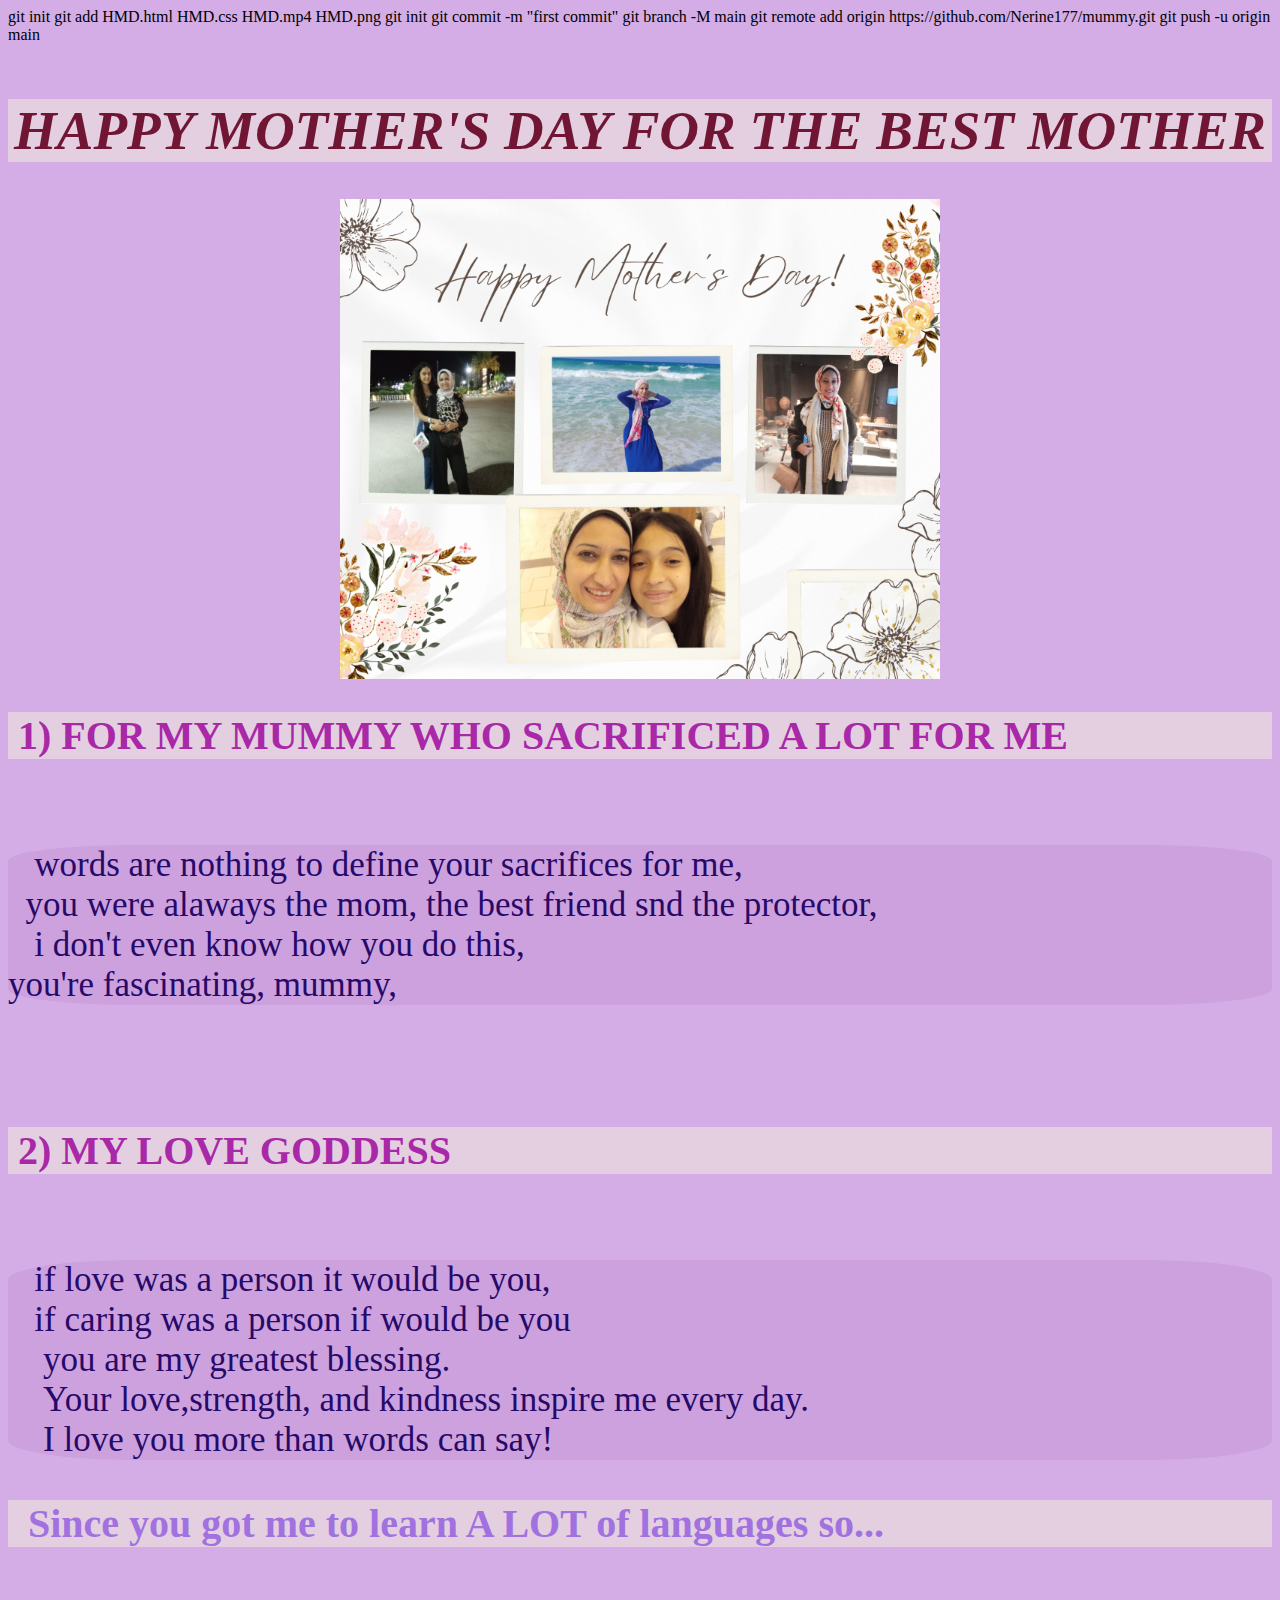
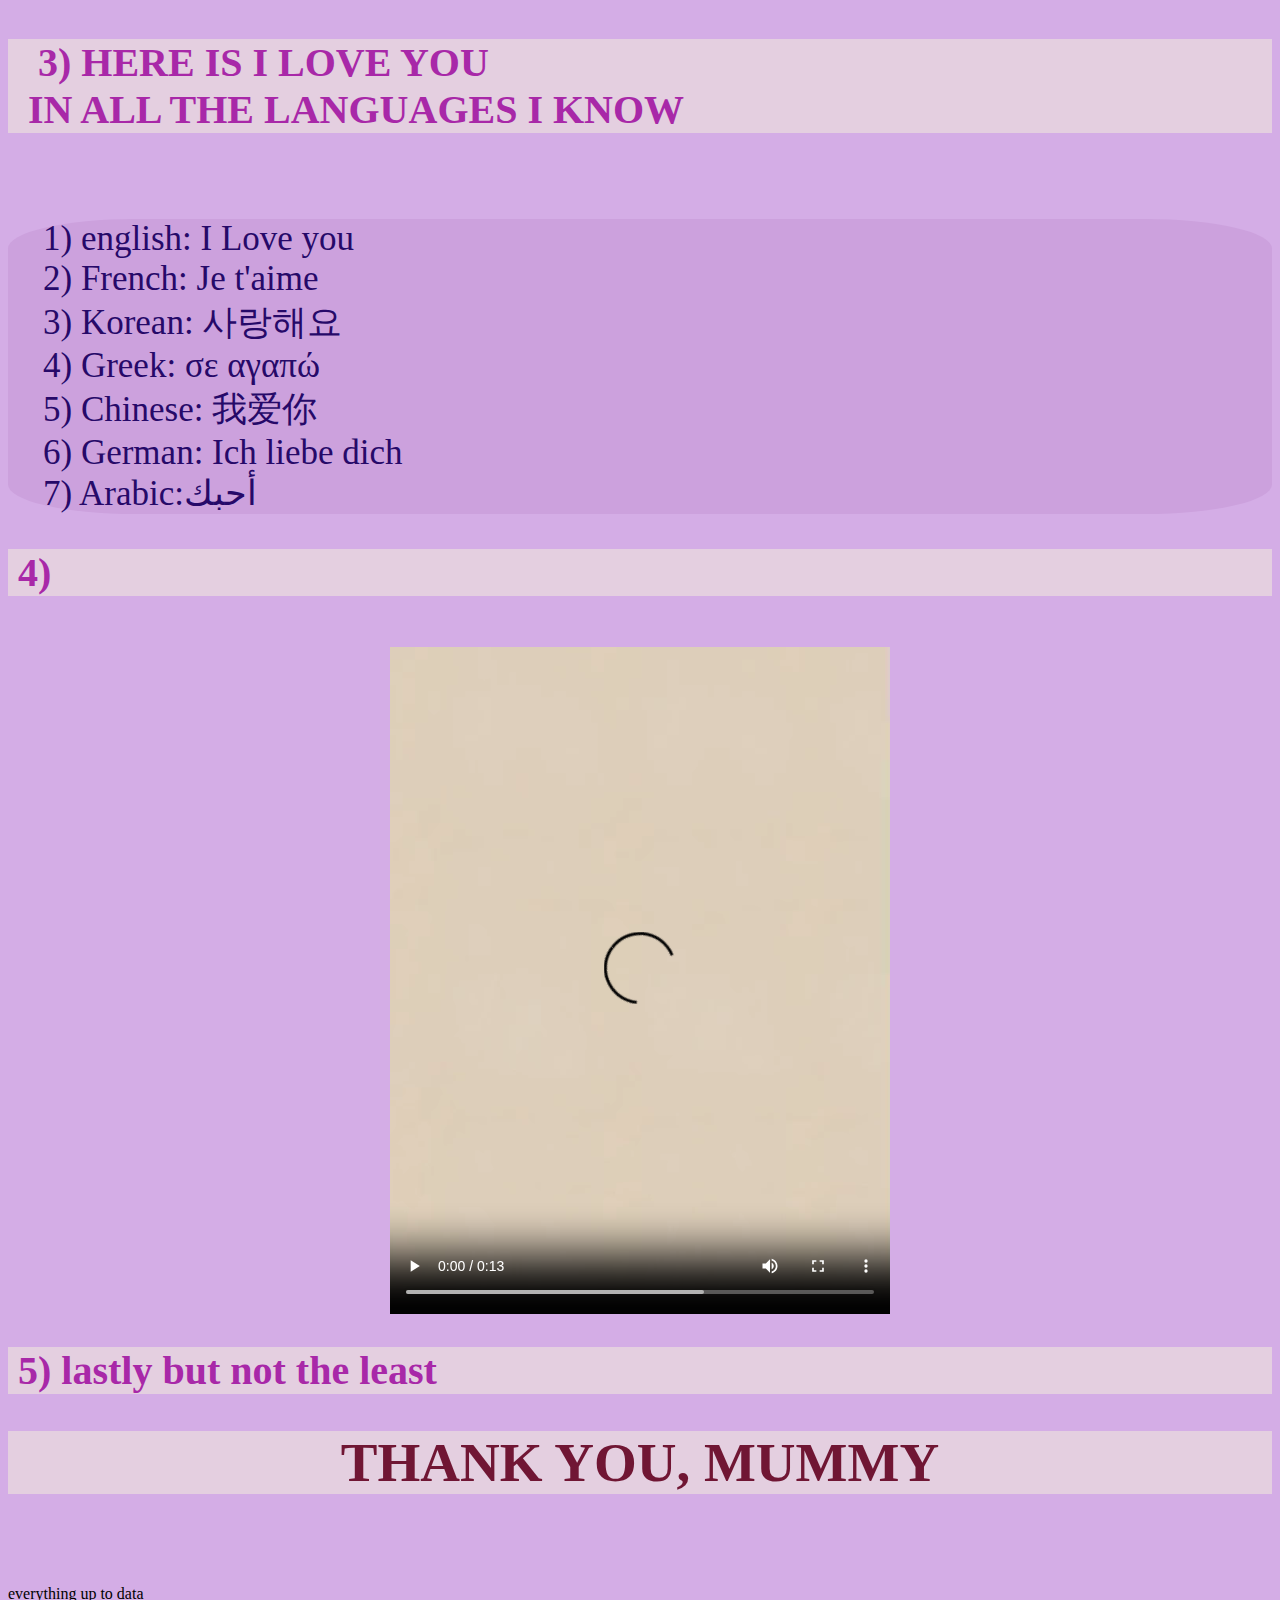
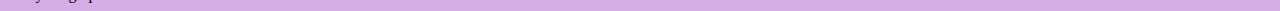
==== index.html @ a345cb71 "Add website files" ====
git init
git add HMD.html HMD.css HMD.mp4 HMD.png
git init
git commit -m "first commit"
git branch -M main
git remote add origin https://github.com/Nerine177/mummy.git
git push -u origin main

<!DOCTYPE html>
<html lang="en">
<head>
    <meta charset="UTF-8">
    <meta name="viewport" content="width=device-width, initial-scale=1.0">
    <title>Document</title>
    <style>
        body {
            background-color: rgb(212, 173, 230);
        }
    </style> 
      <link rel="stylesheet" href="HMD.css">
</head>
<body>
    <br>
    <br>
    <b> <i> <h1> <center> HAPPY MOTHER'S DAY FOR THE BEST MOTHER</center></h1></i> </b>
      <center> <img src="HMD.png" alt="A beautiful scenery" width="600"></center>
    <h2> 1) FOR MY MUMMY WHO SACRIFICED A LOT FOR ME</h2>
   <br>
  <p> &nbsp;&nbsp; words are nothing to define your sacrifices for me,
     <br>
    &nbsp;&nbsp;you were alaways the mom, the best friend snd the protector,
    <br>
    &nbsp; &nbsp;i don't even know how you do this,
    <br>
     you're fascinating, mummy,</p>
    <br> <br> <br>
<h2> 2) MY LOVE GODDESS</h2>
 <br>
<p>&nbsp;&nbsp;&nbsp;if love was a person it would be you,
     <br>
     &nbsp;&nbsp;&nbsp;if caring was a person if would be you
      <br> 
      &nbsp;&nbsp;&nbsp; you are my greatest blessing. 
      <br>
      &nbsp; &nbsp;&nbsp;Your love,strength, and kindness inspire me every day. 
<br>
     &nbsp;&nbsp;&nbsp;  I love you more than words can say!
    </p>
<h3> &nbsp;Since you got me to learn A LOT of languages so...</h3>
<br>
<h2>&nbsp; 3) HERE IS I LOVE YOU
    <br>
    &nbsp; IN ALL THE LANGUAGES I KNOW </h2>
 <br>
 <p>&nbsp;&nbsp;&nbsp; 1) english: I Love you
    <br>
    &nbsp;&nbsp;&nbsp; 2) French: Je t'aime
    <br>
    &nbsp;&nbsp;&nbsp; 3) Korean: 사랑해요
    <br>
    &nbsp;&nbsp;&nbsp; 4) Greek: σε αγαπώ
    <br>
    &nbsp;&nbsp;&nbsp; 5) Chinese: 我爱你
    <br>
    &nbsp;&nbsp;&nbsp; 6) German: Ich liebe dich
    <br>
    &nbsp;&nbsp;&nbsp; 7) Arabic:أحبك
</p>
    <h2> 4)</h2>
    <br>
    <center><video width="500" controls>
        <source src="HMD.mp4" type="video/mp4">
        Your browser does not support the video tag.
    </video></center>
    <h2> 5) lastly but not the least</h2>
    <h1><center> THANK YOU, MUMMY</center></h1>
    <br>
    <br>
    <br>
</body> 
</html>
everything up to data
---- HMD.css ----
h1 {
    color: rgba(109, 18, 48, 0.979);
    font-size: 55px;
    font-family: 'Cormorant Garamond', serif; 
    background-color: rgb(228, 207, 224);
}

p {
    color: rgb(38, 9, 105);
    font-size: 35px;
    font-family: 'Playfair Display', serif;
    
    background-color: rgb(204, 161, 221); 
    border-radius: 10%;  

}
h2 {
    color: rgb(168, 40, 168);
    font-size: 40px;
    text-indent: 10px;
    font-family: 'Cormorant Garamond', serif;
    background-color: rgb(228, 207, 224);
}
h3 {
    color: rgb(161, 114, 223);
    font-size: 40px;
    text-indent: 10px;
    font-family: 'Cormorant Garamond', serif;
    background-color: rgb(228, 207, 224);
}
.vapor-number {
    font-size: 60px;
    font-weight: bold;
    font-family: "Orbitron", sans-serif;
    color: #cf5fae;
    text-shadow: -2px 2px 0px #e987dc, -4px 4px 0px #cba4e5;
    background-color: rgb(228, 207, 2)
}
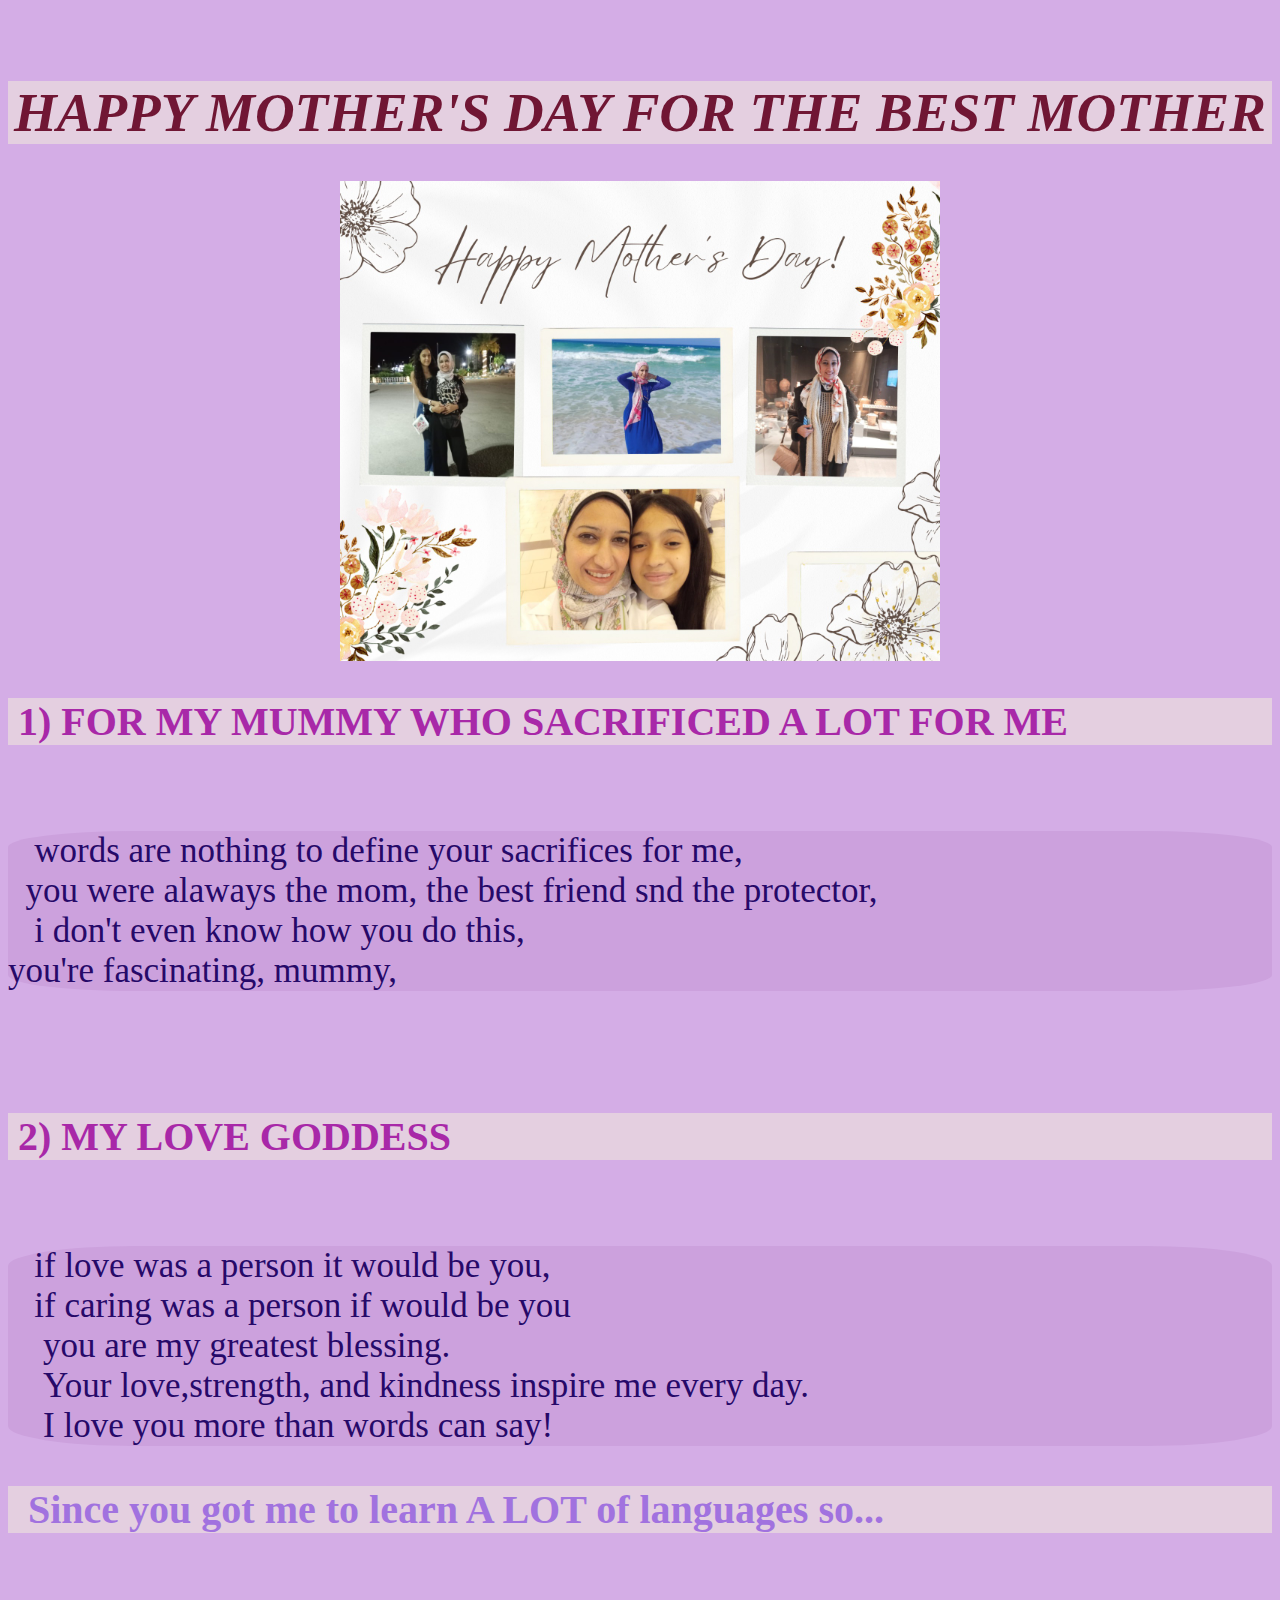
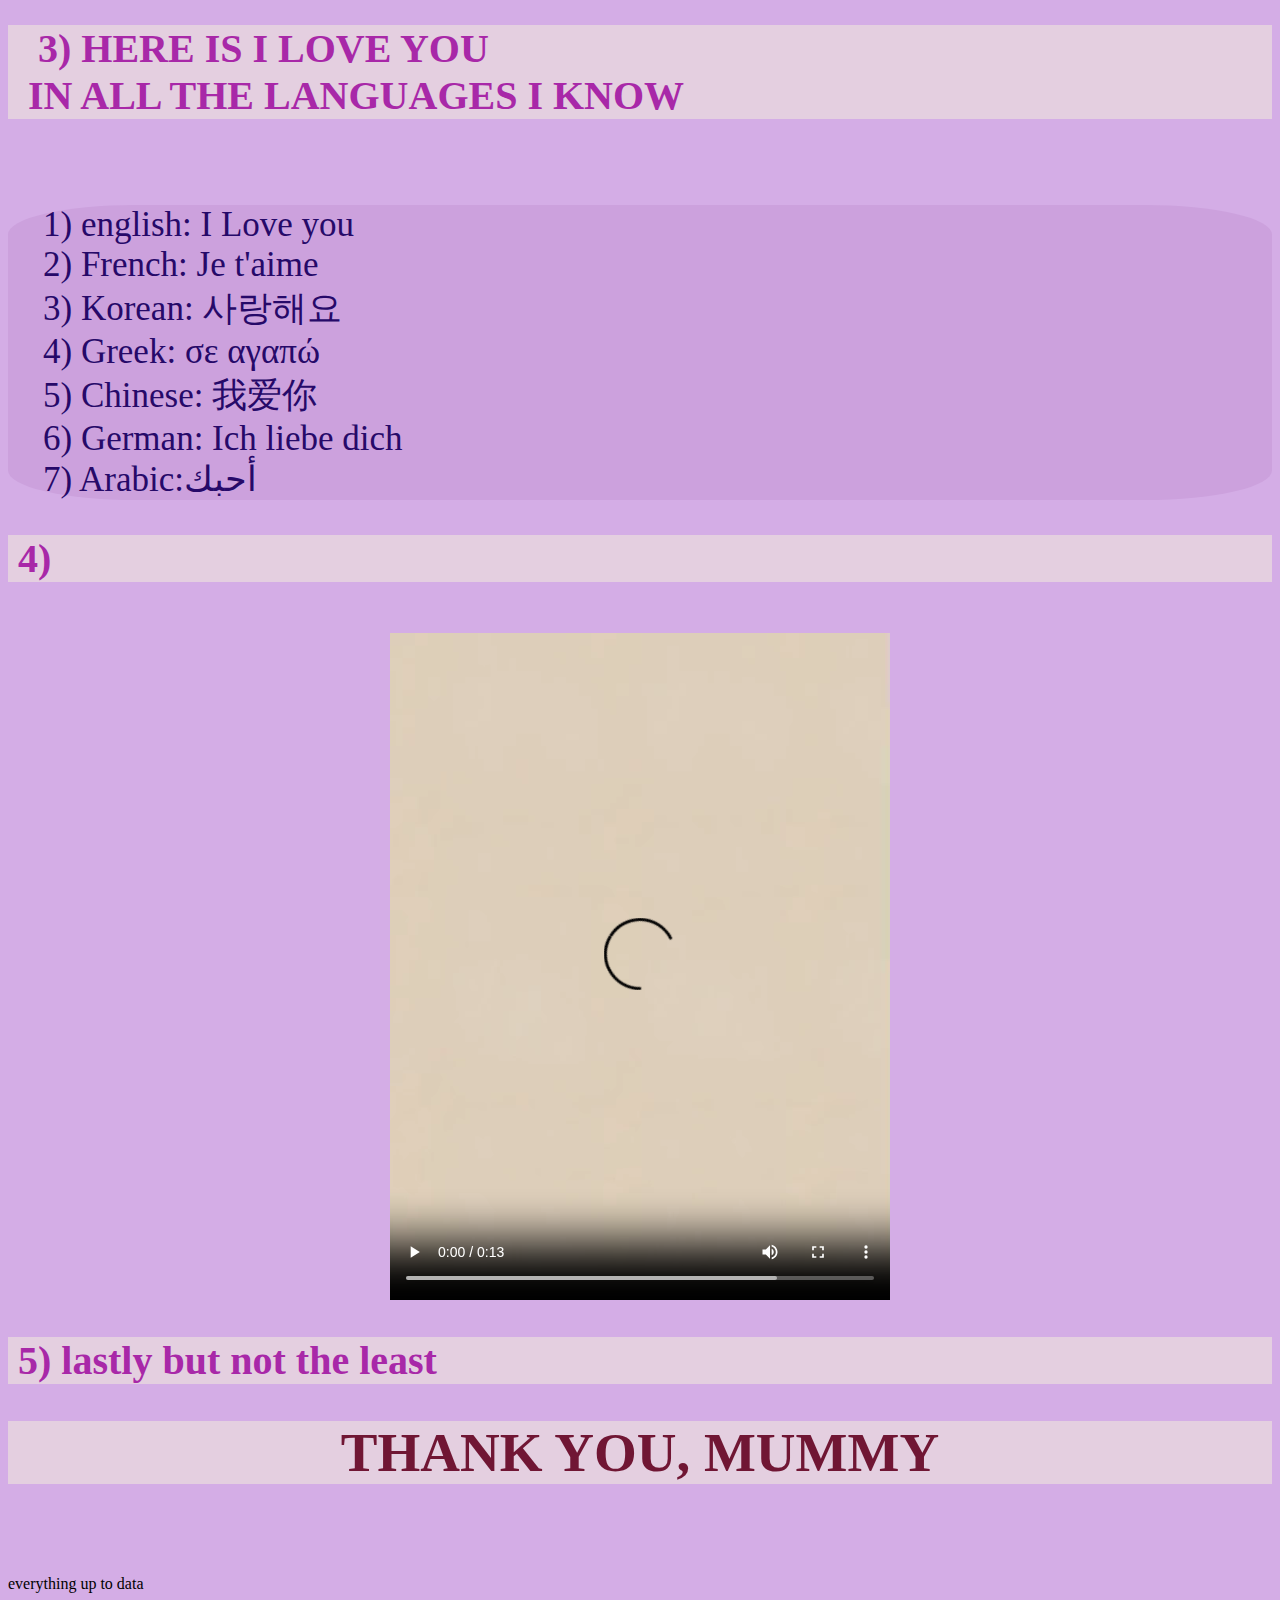
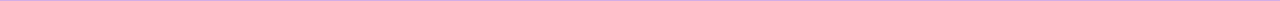
==== commit e9c2740a: "Save my changes before pulling" ====
--- a/index.html
+++ b/index.html
@@ -1,11 +1,3 @@
-git init
-git add HMD.html HMD.css HMD.mp4 HMD.png
-git init
-git commit -m "first commit"
-git branch -M main
-git remote add origin https://github.com/Nerine177/mummy.git
-git push -u origin main
-
 <!DOCTYPE html>
 <html lang="en">
 <head>
